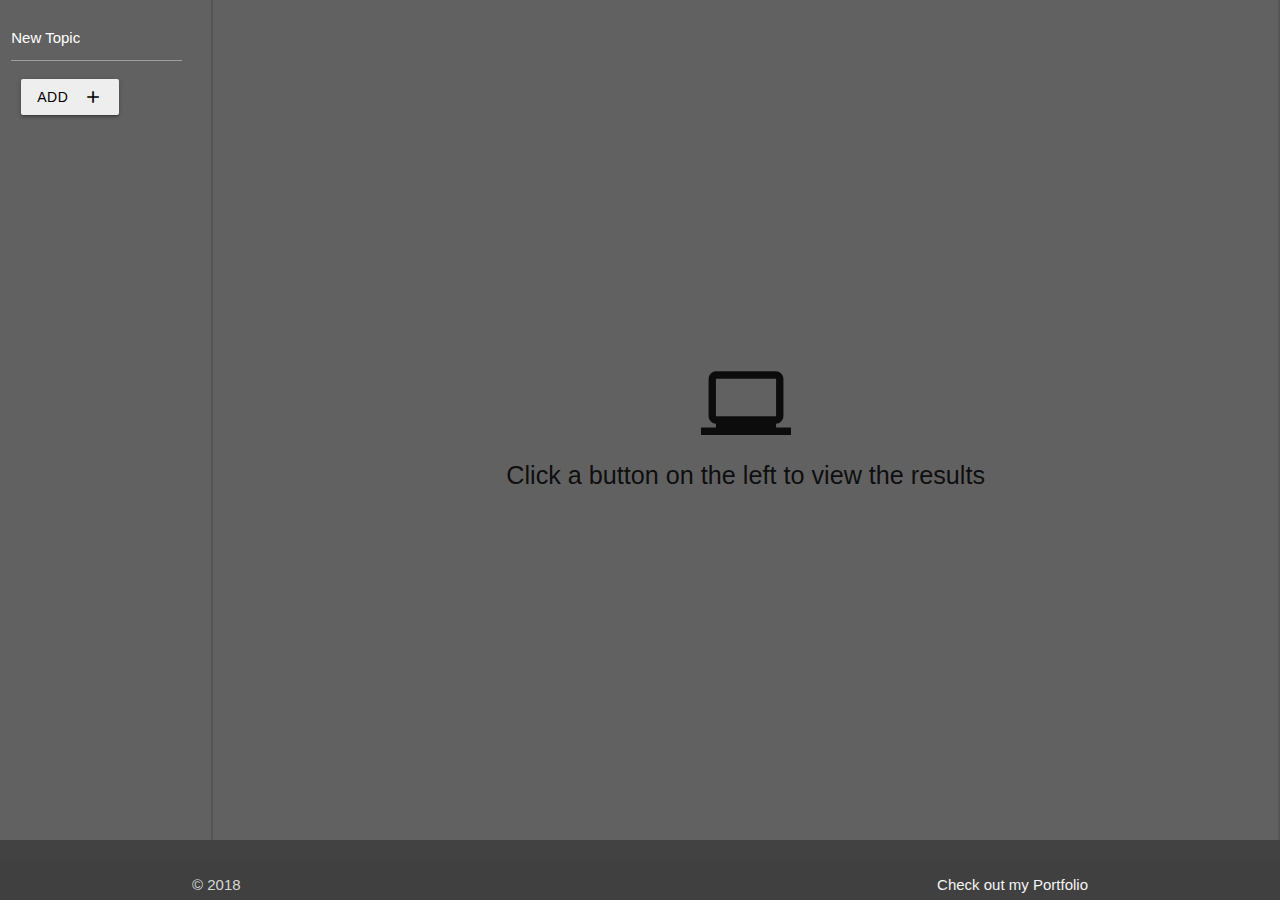
==== index.html @ a013991e "working base page" ====
<!DOCTYPE html>
<html>

<head>
    <meta charset="utf-8" />
    <meta http-equiv="X-UA-Compatible" content="IE=edge">
    <title>Giphy</title>
    <!-- giphy favicon -->
    <link rel="icon" type="image/png" href="https://giphy.com/static/img/favicon.png">
    <!--Import Google Icon Font-->
    <link href="https://fonts.googleapis.com/icon?family=Material+Icons" rel="stylesheet">
    <!--Import materialize.css-->
    <link type="text/css" rel="stylesheet" href="Assets/css/materialize.css" media="screen,projection" />
    <meta name="viewport" content="width=device-width, initial-scale=1">
    <link rel="stylesheet" type="text/css" media="screen" href="Assets/css/style.css" />

</head>

<body>
    



    <!-- Page Layout here -->
    <div class="row main">
        <div class="col m12 l2 grey darken-2 sidebar">
            
            <div class="row grey darken-2">
                <form class="col s11" id="form">
                    <div class="row">
                        <div class="input-field col s12">
                            <input id="newTopic" type="text" class="validate white-text">
                            <label id ="topicLabel" class="white-text" for="newTopic">New Topic</label>
                            <button class="waves-effect grey lighten-3 black-text btn" id="submit" type="submit">
                                <i class="material-icons right">add</i>
                                Add
                            </button>
                        </div>
                    </div>
                </form>
            </div>
            
            <!-- <div class="divider"></div> -->
            <!-- This is where the buttons go! -->
            <div id="buttonGrid" class="row">
                
            </div>
        </div>

    <!-- entire right viewport -->


        <!-- empty state -->
        <div id="emptyState" class="col m12 l10 sidebar grey darken-2 centerCust">
            <div class="center-align">
                <i class="material-icons large">laptop_windows</i>
                <div class="flow-text">Click a button on the left to view the results</div>

            </div>
        </div>

    <!-- right viewport content -->
        <div id="rightViewport" class="col m12 l10 sidebar  grey darken-2 hide">
            <!-- this is the breadcrumb -->
            <div class="row">
                <div class="flow-text mar10 white-text right">Showing Results for: "<span id="searchTerm"></span>"
                </div>
            </div>
            <!-- Main Image Grid -->
            <div id="imageGrid" class="section">
                <!-- correctly formatted grid sample -->
                <!-- <div class="col s12 m6 l3">
                    <div class="card cardContainer">
                        <div class="card-image cardImg img-responsive">
                            <img src="http://media2.giphy.com/media/FiGiRei2ICzzG/200.gif">
                            <span class="card-title">Card Title</span>
                            <span class="cardRating">Rating: R</span>
                        </div>
                    </div>
                </div> -->       
                             
            </div>
        </div>
    </div>

    <!-- footer -->
    <footer class="page-footer grey darken-3">
        <div class="footer-copyright">
            <div class="container">
                © 2018 
                <a class="grey-text text-lighten-4 right" target="_blank" href="https://www.tylerbisbee.com">Check out my Portfolio</a>
            </div>
        </div>
    </footer>



    <!--JS Libs  -->
    <script type="text/javascript" src="Assets/javascript/materialize.js"></script>
    <script src="https://cdnjs.cloudflare.com/ajax/libs/jquery/3.2.1/jquery.min.js"></script>
    <script src="Assets/javascript/app.js"></script>
</body>

</html>
---- Assets/css/style.css ----
footer{
    position: fixed;
    bottom: 0;
    left: 0;
    width: 100%;
    height: 60px;
}

img {
    cursor: auto;
}

button{
    padding: 10px;
    margin: 10px;
}

 .main {
    min-height: 100%;
    height: 100%;
}

.sidebar{
   height: 95vh;
   overflow: auto;
}


.logo {
    width: 100%;

}

.logocontainer {
    height: 40px;
}

.sidebar {
    min-height: 100%;
    border-right: #555 2px solid;
}


.cardRating {
    color: #fff;
    position: absolute;
    bottom: 0;
    right: 0;
    max-width: 100%;
    padding: 24px;
}

.overflow {
    overflow: auto;
}

.pad10 {
    padding: 10px;
}

.mar10 {
    margin: 10px;
}

.buttonStretch {
    min-width: 100px;
}


/* demo world */


/* .cardImg {
    max-width: 300px;
    max-height: 400px;
}


.cardContainer {
    max-width: 300px;
    max-height: 400px;
} */




/* width */
::-webkit-scrollbar {
    width: 10px;
}

/* Track */
::-webkit-scrollbar-track {
    background: #f1f1f1; 
}
 
/* Handle */
::-webkit-scrollbar-thumb {
    background: rgb(46, 46, 46); 
}

/* Handle on hover */
::-webkit-scrollbar-thumb:hover {
    background: #555; 
}

.centerCust {
   display:flex;
   justify-content:center;
   align-items:center;
}
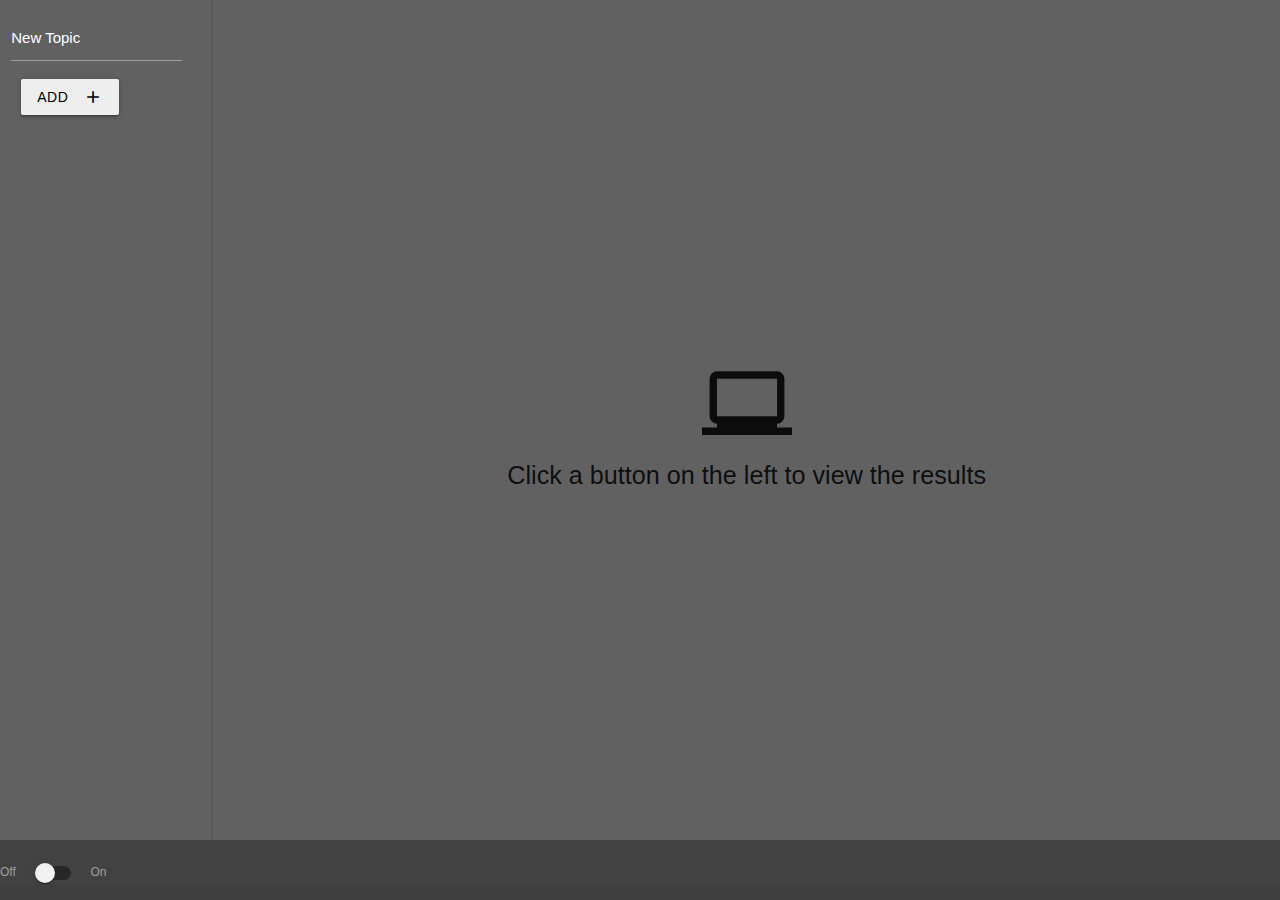
==== commit b588549b: "fixed mobile layout issues" ====
--- a/index.html
+++ b/index.html
@@ -22,13 +22,13 @@
 
 
     <!-- Page Layout here -->
-    <div class="row main">
-        <div class="col m12 l2 grey darken-2 sidebar">
+    <div class="row main greydarken-2">
+        <div class="col m12 l2 grey darken-2 sidebar sbBorder">
             
             <div class="row grey darken-2">
-                <form class="col s11" id="form">
+                <form class="col s12" id="form">
                     <div class="row">
-                        <div class="input-field col s12">
+                        <div class="input-field col s11">
                             <input id="newTopic" type="text" class="validate white-text">
                             <label id ="topicLabel" class="white-text" for="newTopic">New Topic</label>
                             <button class="waves-effect grey lighten-3 black-text btn" id="submit" type="submit">
@@ -38,6 +38,7 @@
                         </div>
                     </div>
                 </form>
+               
             </div>
             
             <!-- <div class="divider"></div> -->
@@ -51,7 +52,7 @@
 
 
         <!-- empty state -->
-        <div id="emptyState" class="col m12 l10 sidebar grey darken-2 centerCust">
+        <div id="emptyState" class="col m12 l10 sidebar grey darken-2 centerCust killFloat">
             <div class="center-align">
                 <i class="material-icons large">laptop_windows</i>
                 <div class="flow-text">Click a button on the left to view the results</div>
@@ -85,9 +86,17 @@
 
     <!-- footer -->
     <footer class="page-footer grey darken-3">
+        <div class="switch">
+            <label>
+                Off
+                <input type="checkbox">
+                <span class="lever"></span>
+                On
+            </label>
+        </div>
         <div class="footer-copyright">
             <div class="container">
-                © 2018 
+                © 2018
                 <a class="grey-text text-lighten-4 right" target="_blank" href="https://www.tylerbisbee.com">Check out my Portfolio</a>
             </div>
         </div>
--- a/Assets/css/style.css
+++ b/Assets/css/style.css
@@ -37,8 +37,12 @@
 
 .sidebar {
     min-height: 100%;
+}
+
+.sbBorder {
     border-right: #555 2px solid;
 }
+
 
 
 .cardRating {
@@ -91,7 +95,7 @@
 
 /* Track */
 ::-webkit-scrollbar-track {
-    background: #f1f1f1; 
+    background: #616161; 
 }
  
 /* Handle */
@@ -108,4 +112,8 @@
    display:flex;
    justify-content:center;
    align-items:center;
+}
+
+.killFloat {
+    float: none;
 }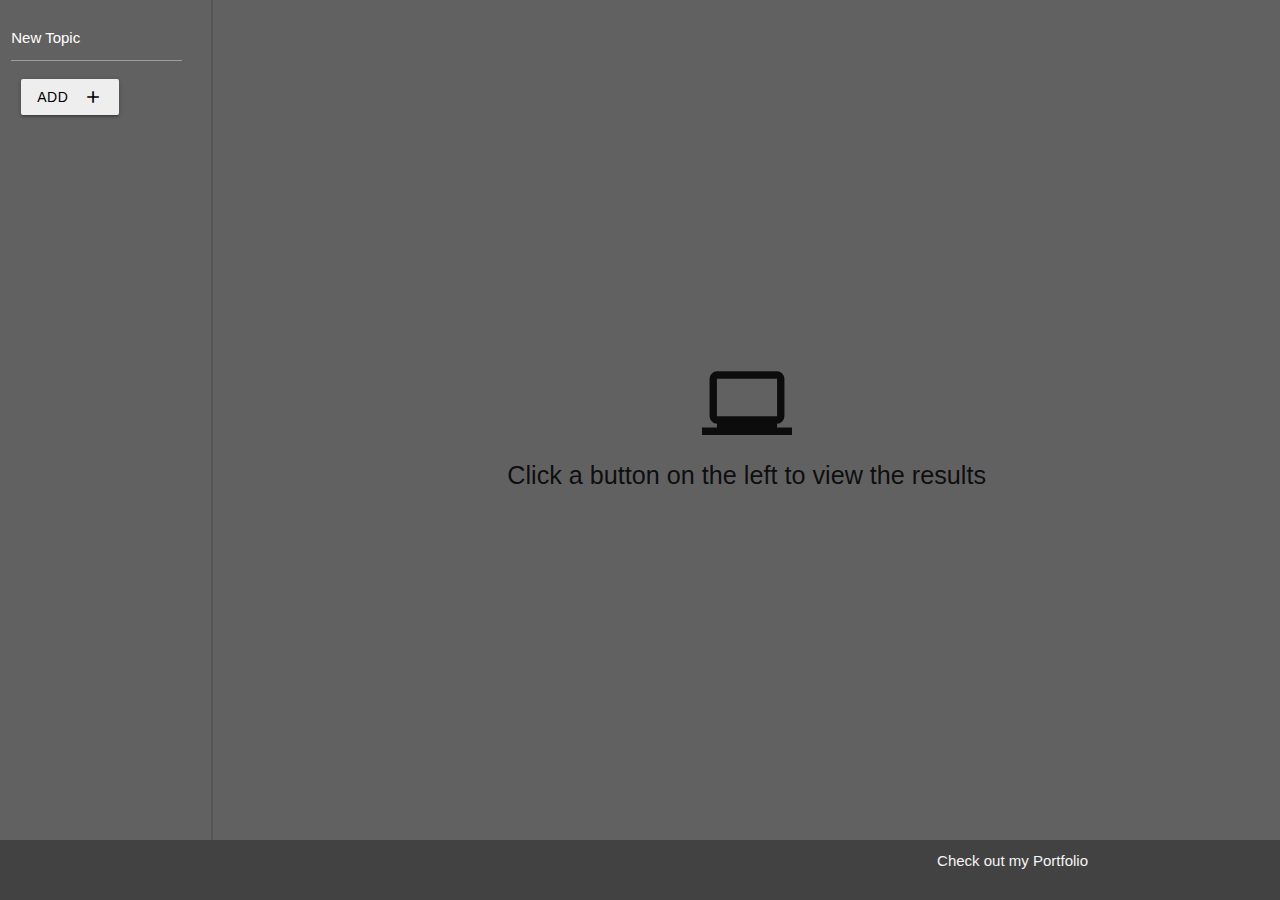
==== commit ee3fb813: "everything working except parental controls" ====
--- a/index.html
+++ b/index.html
@@ -17,20 +17,20 @@
 </head>
 
 <body>
-    
+
 
 
 
     <!-- Page Layout here -->
     <div class="row main greydarken-2">
         <div class="col m12 l2 grey darken-2 sidebar sbBorder">
-            
+
             <div class="row grey darken-2">
                 <form class="col s12" id="form">
                     <div class="row">
                         <div class="input-field col s11">
                             <input id="newTopic" type="text" class="validate white-text">
-                            <label id ="topicLabel" class="white-text" for="newTopic">New Topic</label>
+                            <label id="topicLabel" class="white-text" for="newTopic">New Topic</label>
                             <button class="waves-effect grey lighten-3 black-text btn" id="submit" type="submit">
                                 <i class="material-icons right">add</i>
                                 Add
@@ -38,17 +38,17 @@
                         </div>
                     </div>
                 </form>
-               
+
             </div>
-            
+
             <!-- <div class="divider"></div> -->
             <!-- This is where the buttons go! -->
             <div id="buttonGrid" class="row">
-                
+
             </div>
         </div>
 
-    <!-- entire right viewport -->
+        <!-- entire right viewport -->
 
 
         <!-- empty state -->
@@ -60,11 +60,12 @@
             </div>
         </div>
 
-    <!-- right viewport content -->
+        <!-- right viewport content -->
         <div id="rightViewport" class="col m12 l10 sidebar  grey darken-2 hide">
             <!-- this is the breadcrumb -->
             <div class="row">
-                <div class="flow-text mar10 white-text right">Showing Results for: "<span id="searchTerm"></span>"
+                <div class="flow-text mar10 white-text right">Showing Results for: "
+                    <span id="searchTerm"></span>"
                 </div>
             </div>
             <!-- Main Image Grid -->
@@ -78,29 +79,33 @@
                             <span class="cardRating">Rating: R</span>
                         </div>
                     </div>
-                </div> -->       
-                             
+                </div> -->
+
             </div>
         </div>
     </div>
 
     <!-- footer -->
-    <footer class="page-footer grey darken-3">
-        <div class="switch">
-            <label>
-                Off
-                <input type="checkbox">
-                <span class="lever"></span>
-                On
-            </label>
+<footer class="page-footer grey darken-3">
+
+    <div class="footer">
+        <div class="container">
+            <a class="grey-text text-lighten-4 right" target="_blank" href="https://www.tylerbisbee.com">Check out my Portfolio</a>
+
+            <!-- <div>Parental Contols
+                <div id="pc" class="switch">
+                    <label>
+                        Off
+                        <input type="checkbox">
+                        <span class="lever"></span>
+                        On
+                    </label>
+                </div>
+            </div> -->
+
         </div>
-        <div class="footer-copyright">
-            <div class="container">
-                © 2018
-                <a class="grey-text text-lighten-4 right" target="_blank" href="https://www.tylerbisbee.com">Check out my Portfolio</a>
-            </div>
-        </div>
-    </footer>
+    </div>
+</footer>
 
 
 
--- a/Assets/css/style.css
+++ b/Assets/css/style.css
@@ -116,4 +116,7 @@
 
 .killFloat {
     float: none;
+}
+.page-footer {
+    padding-top: 10px;
 }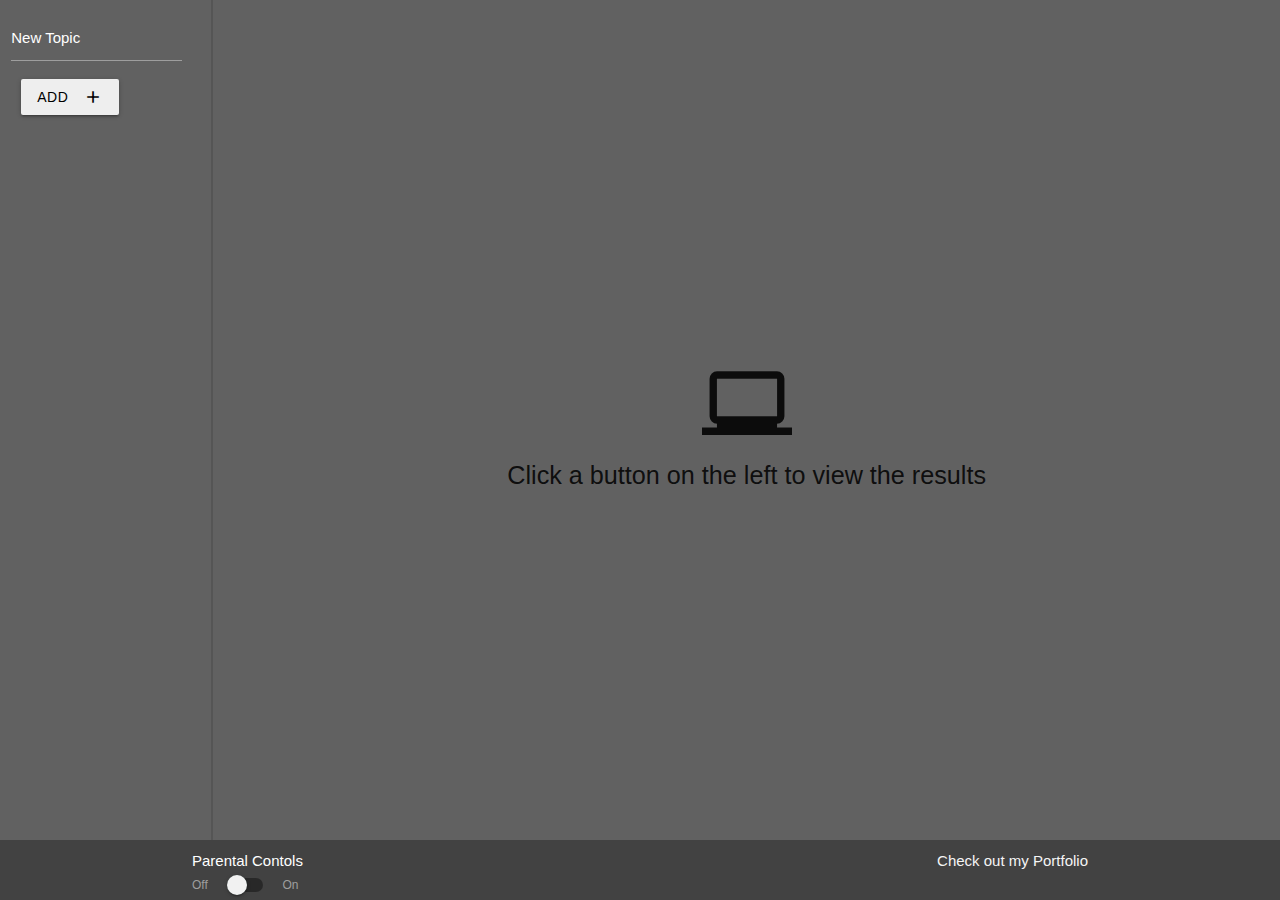
==== commit b2fa74cc: "working parental controls" ====
--- a/index.html
+++ b/index.html
@@ -64,23 +64,12 @@
         <div id="rightViewport" class="col m12 l10 sidebar  grey darken-2 hide">
             <!-- this is the breadcrumb -->
             <div class="row">
-                <div class="flow-text mar10 white-text right">Showing Results for: "
-                    <span id="searchTerm"></span>"
+                <div class="flow-text mar10 white-text right">Showing Results for: "<span id="searchTerm"></span>"
                 </div>
             </div>
             <!-- Main Image Grid -->
             <div id="imageGrid" class="section">
-                <!-- correctly formatted grid sample -->
-                <!-- <div class="col s12 m6 l3">
-                    <div class="card cardContainer">
-                        <div class="card-image cardImg img-responsive">
-                            <img src="http://media2.giphy.com/media/FiGiRei2ICzzG/200.gif">
-                            <span class="card-title">Card Title</span>
-                            <span class="cardRating">Rating: R</span>
-                        </div>
-                    </div>
-                </div> -->
-
+                
             </div>
         </div>
     </div>
@@ -92,16 +81,16 @@
         <div class="container">
             <a class="grey-text text-lighten-4 right" target="_blank" href="https://www.tylerbisbee.com">Check out my Portfolio</a>
 
-            <!-- <div>Parental Contols
+            <div>Parental Contols
                 <div id="pc" class="switch">
                     <label>
                         Off
-                        <input type="checkbox">
+                        <input id="pcSwitch" type="checkbox">
                         <span class="lever"></span>
                         On
                     </label>
                 </div>
-            </div> -->
+            </div>
 
         </div>
     </div>
--- a/Assets/css/style.css
+++ b/Assets/css/style.css
@@ -18,6 +18,7 @@
  .main {
     min-height: 100%;
     height: 100%;
+    min-width: 100%;
 }
 
 .sidebar{
@@ -74,16 +75,20 @@
 /* demo world */
 
 
-/* .cardImg {
-    max-width: 300px;
+.cardImg {
+    max-width: 400px;
     max-height: 400px;
+
 }
 
 
 .cardContainer {
-    max-width: 300px;
+    max-width: 400px;
     max-height: 400px;
-} */
+    min-height: 400px;
+    min-width: 400px;
+    background-color: #616161;
+}
 
 
 
@@ -119,4 +124,27 @@
 }
 .page-footer {
     padding-top: 10px;
-}+}
+
+
+
+
+
+
+
+
+/* .card-title {
+    display: none
+}
+.card-title:hover {
+    display:inline
+}
+
+
+.cardRating {
+    display: none
+}
+
+.cardRating:hover {
+    display: inline;
+} */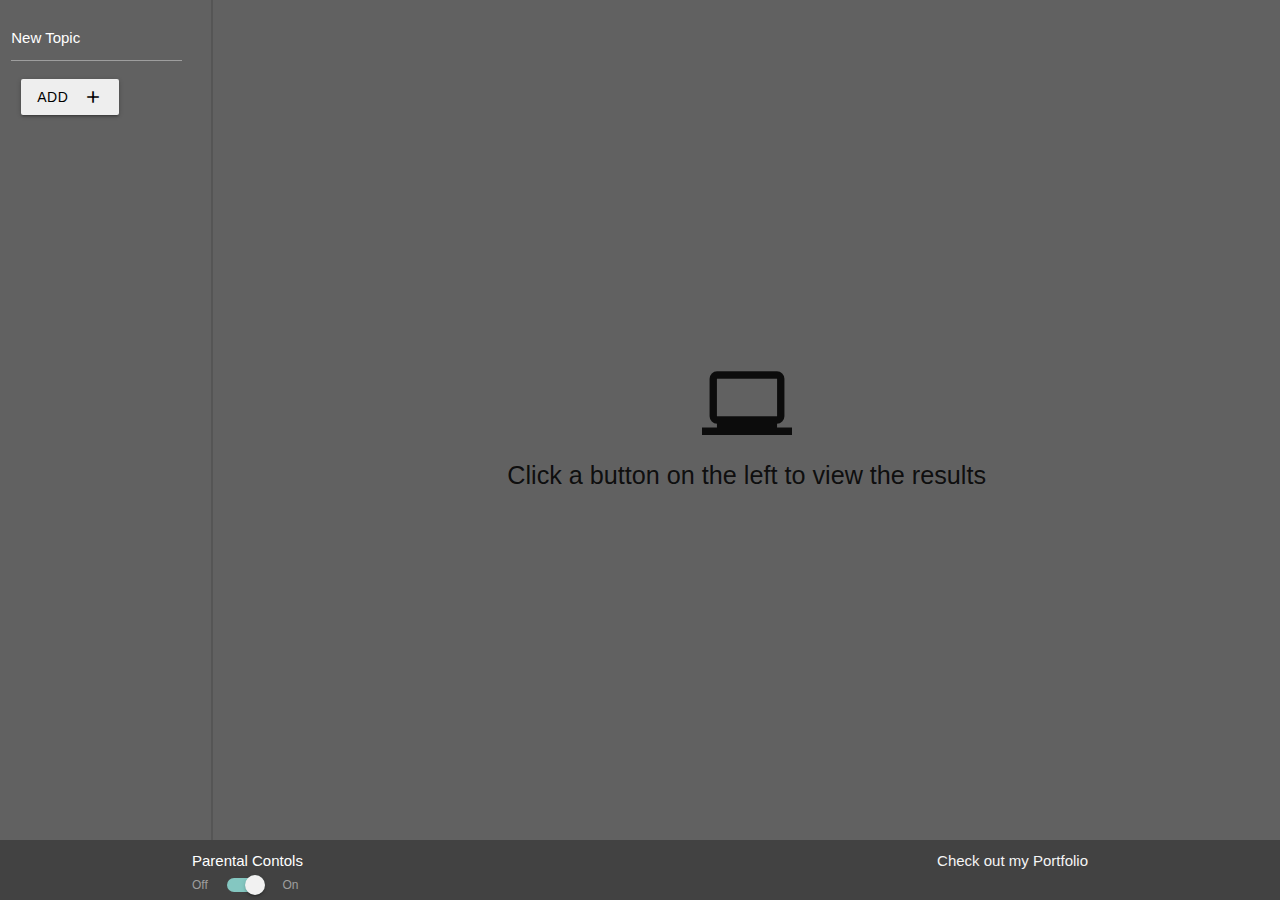
==== commit d5243397: "set parent control to on by default" ====
--- a/index.html
+++ b/index.html
@@ -82,10 +82,10 @@
             <a class="grey-text text-lighten-4 right" target="_blank" href="https://www.tylerbisbee.com">Check out my Portfolio</a>
 
             <div>Parental Contols
-                <div id="pc" class="switch">
+                <div id="pc" class="switch" >
                     <label>
                         Off
-                        <input id="pcSwitch" type="checkbox">
+                        <input id="pcSwitch" type="checkbox" checked>
                         <span class="lever"></span>
                         On
                     </label>
